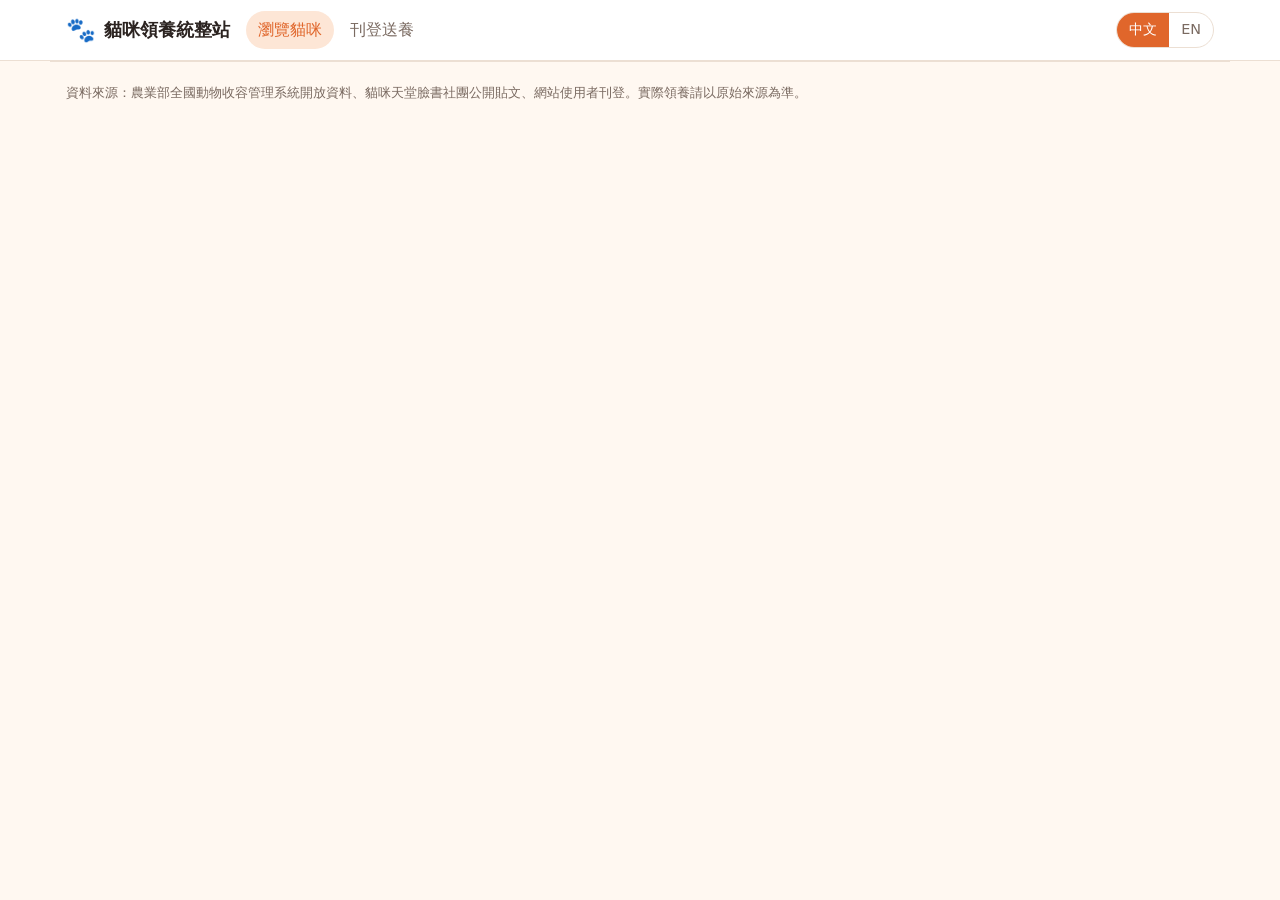
==== static/index.html @ 6d706fe0 "Add cat adoption aggregation site Bilingual (zh/en) site that combines Taiwan shelter open data, pub" ====
<!doctype html>
<html lang="zh-Hant">
<head>
<meta charset="utf-8">
<meta name="viewport" content="width=device-width, initial-scale=1">
<title>貓咪領養統整站 · Cat Adoption Hub</title>
<link rel="icon" href="data:image/svg+xml,<svg xmlns='http://www.w3.org/2000/svg' viewBox='0 0 100 100'><text y='.9em' font-size='90'>🐾</text></svg>">
<link rel="stylesheet" href="/static/style.css">
</head>
<body>
<header class="topbar">
  <div class="wrap topbar-inner">
    <a class="brand" href="#/"><span class="paw">🐾</span><span id="brandText"></span></a>
    <nav class="nav" id="nav"></nav>
    <div class="lang" role="group" aria-label="Language">
      <button data-lang="zh" type="button">中文</button>
      <button data-lang="en" type="button">EN</button>
    </div>
  </div>
</header>
<main class="wrap" id="app"></main>
<dialog id="detail"></dialog>
<footer class="wrap foot" id="foot"></footer>
<script src="/static/i18n.js"></script>
<script src="/static/app.js"></script>
</body>
</html>
---- static/style.css ----
:root {
  --bg: #fff8f1; --surface: #ffffff; --ink: #2b2320; --muted: #7a6a61; --line: #ecdfd3;
  --accent: #e0662b; --accent-ink: #ffffff; --accent-soft: #fde6d6; --good: #2f8f5b; --warn: #b7791f; --bad: #c0392b;
  --shadow: 0 1px 2px rgba(60, 35, 20, .06), 0 6px 18px rgba(60, 35, 20, .07);
  --radius: 16px;
}
@media (prefers-color-scheme: dark) {
  :root:not([data-theme="light"]) {
    --bg: #1b1613; --surface: #272019; --ink: #f4ebe4; --muted: #b3a296; --line: #3a2f27;
    --accent: #f08a52; --accent-ink: #1b1613; --accent-soft: #43291b; --good: #5cc48a; --warn: #e0b04d; --bad: #ef7b6b;
    --shadow: 0 1px 2px rgba(0, 0, 0, .4), 0 6px 18px rgba(0, 0, 0, .35);
  }
}
* { box-sizing: border-box; }
html { -webkit-text-size-adjust: 100%; }
body {
  margin: 0; background: var(--bg); color: var(--ink);
  font: 16px/1.6 "Noto Sans TC", "PingFang TC", "Microsoft JhengHei", system-ui, sans-serif;
}
a { color: var(--accent); }
.wrap { max-width: 1180px; margin: 0 auto; padding: 0 16px; }

.topbar { position: sticky; top: 0; z-index: 20; background: var(--surface); border-bottom: 1px solid var(--line); }
.topbar-inner { display: flex; align-items: center; gap: 16px; min-height: 60px; flex-wrap: wrap; padding-block: 8px; }
.brand { display: flex; align-items: center; gap: 8px; text-decoration: none; color: var(--ink); font-weight: 700; font-size: 1.15rem; }
.paw { font-size: 1.5rem; }
.nav { display: flex; gap: 4px; flex: 1; flex-wrap: wrap; }
.nav a { padding: 6px 12px; border-radius: 999px; color: var(--muted); text-decoration: none; font-weight: 500; }
.nav a.active { background: var(--accent-soft); color: var(--accent); }
.nav .badge { background: var(--bad); color: #fff; border-radius: 999px; padding: 0 7px; font-size: .75rem; margin-inline-start: 4px; }
.lang { display: flex; border: 1px solid var(--line); border-radius: 999px; overflow: hidden; }
.lang button { border: 0; background: none; color: var(--muted); padding: 5px 12px; cursor: pointer; font: inherit; font-size: .9rem; }
.lang button.on { background: var(--accent); color: var(--accent-ink); }

.hero { padding: 28px 0 8px; }
.hero h1 { margin: 0 0 6px; font-size: clamp(1.5rem, 4vw, 2.1rem); line-height: 1.25; }
.hero p { margin: 0; color: var(--muted); }
.stats { display: flex; gap: 10px; flex-wrap: wrap; margin-top: 16px; }
.stat { background: var(--surface); border: 1px solid var(--line); border-radius: 12px; padding: 8px 14px; }
.stat b { font-size: 1.25rem; margin-inline-end: 6px; }
.stat span { color: var(--muted); font-size: .9rem; }

.layout { display: grid; grid-template-columns: 260px 1fr; gap: 20px; padding: 16px 0 40px; align-items: start; }
@media (max-width: 860px) { .layout { grid-template-columns: 1fr; } }
.filters { background: var(--surface); border: 1px solid var(--line); border-radius: var(--radius); padding: 16px; position: sticky; top: 76px; display: grid; gap: 14px; }
@media (max-width: 860px) { .filters { position: static; } }
.field label, .fieldset-title { display: block; font-size: .85rem; color: var(--muted); margin-bottom: 4px; font-weight: 500; }
input[type=text], input[type=search], input[type=number], input[type=tel], select, textarea {
  width: 100%; padding: 9px 11px; border: 1px solid var(--line); border-radius: 10px;
  background: var(--bg); color: var(--ink); font: inherit;
}
textarea { min-height: 110px; resize: vertical; }
:focus-visible { outline: 2px solid var(--accent); outline-offset: 2px; }
.chips { display: flex; flex-wrap: wrap; gap: 6px; }
.chip { border: 1px solid var(--line); background: var(--bg); color: var(--ink); padding: 4px 11px; border-radius: 999px; cursor: pointer; font: inherit; font-size: .88rem; }
.chip.on { background: var(--accent); color: var(--accent-ink); border-color: var(--accent); }
.check { display: flex; gap: 8px; align-items: center; font-size: .92rem; cursor: pointer; }
.btn { border: 0; background: var(--accent); color: var(--accent-ink); padding: 10px 18px; border-radius: 999px; font: inherit; font-weight: 600; cursor: pointer; }
.btn.ghost { background: transparent; color: var(--accent); border: 1px solid var(--accent); }
.btn.good { background: var(--good); color: #fff; }
.btn:disabled { opacity: .55; cursor: wait; }
.linkbtn { background: none; border: 0; color: var(--accent); cursor: pointer; font: inherit; padding: 0; text-decoration: underline; }

.resultbar { display: flex; justify-content: space-between; align-items: center; margin-bottom: 12px; gap: 12px; flex-wrap: wrap; }
.resultbar select { width: auto; }
.grid { display: grid; grid-template-columns: repeat(auto-fill, minmax(230px, 1fr)); gap: 16px; }
.card { background: var(--surface); border: 1px solid var(--line); border-radius: var(--radius); overflow: hidden; box-shadow: var(--shadow); cursor: pointer; display: flex; flex-direction: column; text-align: start; padding: 0; font: inherit; color: inherit; }
.card:hover { border-color: var(--accent); }
.photo { aspect-ratio: 4 / 3; background: var(--accent-soft); display: grid; place-items: center; font-size: 3rem; position: relative; overflow: hidden; }
.photo img { position: absolute; inset: 0; width: 100%; height: 100%; object-fit: cover; display: block; }
.src { position: absolute; top: 8px; inset-inline-start: 8px; background: rgba(30, 20, 15, .78); color: #fff; font-size: .75rem; padding: 2px 9px; border-radius: 999px; }
.card-body { padding: 12px 14px 14px; display: grid; gap: 6px; }
.card h3 { margin: 0; font-size: 1rem; line-height: 1.35; display: -webkit-box; -webkit-line-clamp: 2; -webkit-box-orient: vertical; overflow: hidden; }
.tags { display: flex; flex-wrap: wrap; gap: 5px; }
.tag { background: var(--accent-soft); color: var(--ink); border-radius: 8px; padding: 1px 8px; font-size: .8rem; }
.tag.good { background: color-mix(in srgb, var(--good) 18%, transparent); }
.tag.warn { background: color-mix(in srgb, var(--warn) 22%, transparent); }
.meta { color: var(--muted); font-size: .85rem; }
.pager { display: flex; justify-content: center; align-items: center; gap: 14px; margin-top: 22px; }
.empty { text-align: center; color: var(--muted); padding: 48px 0; }

dialog { border: 0; border-radius: var(--radius); padding: 0; width: min(720px, calc(100vw - 24px)); max-height: calc(100vh - 32px); background: var(--surface); color: var(--ink); box-shadow: 0 20px 60px rgba(0, 0, 0, .35); }
dialog::backdrop { background: rgba(20, 12, 8, .55); }
.dlg-head { display: flex; justify-content: flex-end; padding: 8px 8px 0; }
.dlg-body { padding: 0 20px 22px; overflow: auto; max-height: calc(100vh - 90px); display: flex; flex-direction: column; gap: 14px; }
.dlg-body > * { flex: none; }
.dlg-body .photo { border-radius: 12px; aspect-ratio: 16 / 10; max-height: 45vh; width: 100%; background: var(--accent-soft); }
.dlg-body .photo img { object-fit: contain; }
.kv { display: grid; grid-template-columns: 7em 1fr; gap: 6px 12px; margin: 0; }
.kv dt { color: var(--muted); font-size: .9rem; }
.kv dd { margin: 0; overflow-wrap: anywhere; }
.desc { white-space: pre-line; background: var(--bg); border-radius: 12px; padding: 12px 14px; overflow-wrap: anywhere; }

.panel { background: var(--surface); border: 1px solid var(--line); border-radius: var(--radius); padding: 20px; margin: 20px 0 40px; }
.panel h1, .panel h2 { margin-top: 0; }
.form { display: grid; gap: 14px; }
.form .row { display: grid; grid-template-columns: repeat(auto-fit, minmax(200px, 1fr)); gap: 12px; }
.err { color: var(--bad); font-size: .85rem; margin-top: 2px; }
.notice { border-radius: 12px; padding: 12px 14px; border: 1px solid var(--line); background: var(--bg); }
.notice.good { border-color: var(--good); }
.notice.warn { border-color: var(--warn); }
.notice.bad { border-color: var(--bad); }
.preview-img { max-width: 220px; border-radius: 10px; margin-top: 8px; }

.pair { display: grid; grid-template-columns: 1fr 1fr; gap: 14px; }
@media (max-width: 760px) { .pair { grid-template-columns: 1fr; } }
.pair-col h4 { margin: 0 0 6px; color: var(--muted); font-size: .85rem; }
.review-item { border: 1px solid var(--line); border-radius: var(--radius); padding: 14px; margin-bottom: 16px; background: var(--bg); display: grid; gap: 12px; }
.review-item .actions { display: flex; gap: 10px; flex-wrap: wrap; }
.mini { background: var(--surface); border: 1px solid var(--line); border-radius: 12px; overflow: hidden; }
.mini .photo { aspect-ratio: 16 / 9; max-height: 170px; width: 100%; font-size: 2rem; }
.mini .body { padding: 10px 12px; display: grid; gap: 6px; font-size: .92rem; }
.mini .snip { color: var(--muted); display: -webkit-box; -webkit-line-clamp: 4; -webkit-box-orient: vertical; overflow: hidden; white-space: pre-line; }
.foot { color: var(--muted); font-size: .82rem; padding-block: 20px 40px; border-top: 1px solid var(--line); }
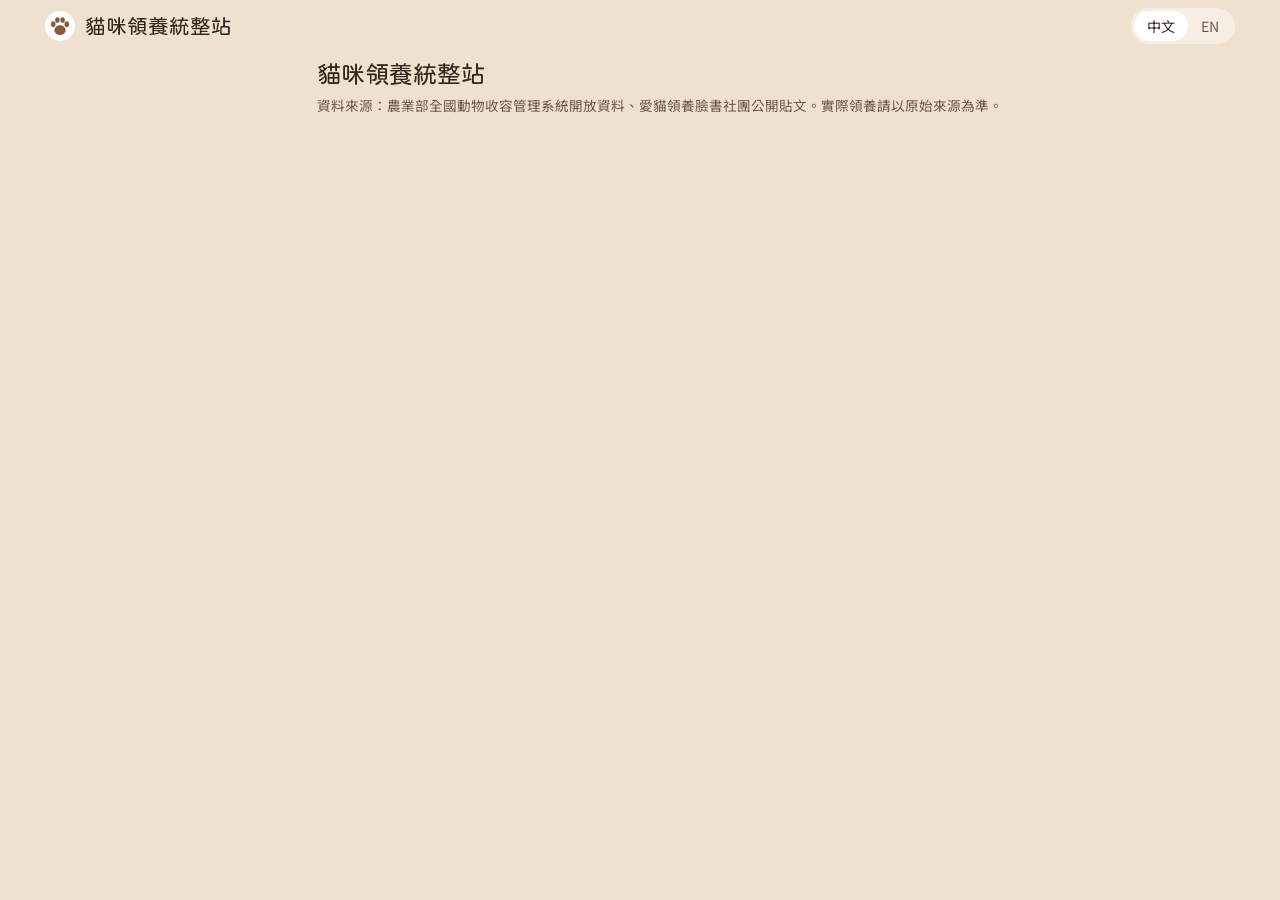
==== commit 853e6f62: "Fetch newest posts from 愛貓領養 on demand; add public static site and milk-tea redesign - apify_latest." ====
--- a/static/index.html
+++ b/static/index.html
@@ -4,13 +4,16 @@
 <meta charset="utf-8">
 <meta name="viewport" content="width=device-width, initial-scale=1">
 <title>貓咪領養統整站 · Cat Adoption Hub</title>
-<link rel="icon" href="data:image/svg+xml,<svg xmlns='http://www.w3.org/2000/svg' viewBox='0 0 100 100'><text y='.9em' font-size='90'>🐾</text></svg>">
+<link rel="icon" href="data:image/svg+xml,%3Csvg xmlns='http://www.w3.org/2000/svg' viewBox='0 0 32 32'%3E%3Cg fill='%238a5a36'%3E%3Cellipse cx='16' cy='21' rx='7.5' ry='6.5'/%3E%3Cellipse cx='7' cy='13' rx='3' ry='3.8'/%3E%3Cellipse cx='12.5' cy='7.5' rx='3' ry='3.8'/%3E%3Cellipse cx='19.5' cy='7.5' rx='3' ry='3.8'/%3E%3Cellipse cx='25' cy='13' rx='3' ry='3.8'/%3E%3C/g%3E%3C/svg%3E">
+<link rel="preconnect" href="https://fonts.googleapis.com">
+<link rel="preconnect" href="https://fonts.gstatic.com" crossorigin>
+<link rel="stylesheet" href="https://fonts.googleapis.com/css2?family=Huninn&family=Noto+Sans+TC:wght@400;500;700&display=swap">
 <link rel="stylesheet" href="/static/style.css">
 </head>
 <body>
 <header class="topbar">
   <div class="wrap topbar-inner">
-    <a class="brand" href="#/"><span class="paw">🐾</span><span id="brandText"></span></a>
+    <a class="brand" href="#/"><svg class="mark" viewBox="0 0 32 32" aria-hidden="true"><circle cx="16" cy="16" r="16" fill="var(--surface)"/><g fill="var(--accent)"><ellipse cx="16" cy="20.5" rx="6" ry="5.2"/><ellipse cx="8.8" cy="14" rx="2.4" ry="3"/><ellipse cx="13.2" cy="9.6" rx="2.4" ry="3"/><ellipse cx="18.8" cy="9.6" rx="2.4" ry="3"/><ellipse cx="23.2" cy="14" rx="2.4" ry="3"/></g></svg><span id="brandText"></span></a>
     <nav class="nav" id="nav"></nav>
     <div class="lang" role="group" aria-label="Language">
       <button data-lang="zh" type="button">中文</button>
@@ -18,9 +21,10 @@
     </div>
   </div>
 </header>
-<main class="wrap" id="app"></main>
+<main id="app"></main>
 <dialog id="detail"></dialog>
 <footer class="wrap foot" id="foot"></footer>
+<button class="totop" id="toTop" type="button"><svg viewBox="0 0 24 24" aria-hidden="true"><path d="M12 19V6M6 11.5 12 5.5l6 6" fill="none" stroke="currentColor" stroke-width="2.4" stroke-linecap="round" stroke-linejoin="round"/></svg></button>
 <script src="/static/i18n.js"></script>
 <script src="/static/app.js"></script>
 </body>
--- a/static/style.css
+++ b/static/style.css
@@ -1,114 +1,236 @@
+/* Milk-tea look (brand: warm and cute, 奶茶色, 思源黑體 + 粉圓體), on the "framed sheet" layout of the
+   design-taste skill: one milk-tea frame holds the top bar and the filters, the cats sit on a light sheet inset
+   8px from the window's right and bottom edges, 1px edge, 16px corners, no shadow. The cocoa accent is only on
+   the selected state, the tab underline and links; the one filled button is the dark "boba" brown. */
 :root {
-  --bg: #fff8f1; --surface: #ffffff; --ink: #2b2320; --muted: #7a6a61; --line: #ecdfd3;
-  --accent: #e0662b; --accent-ink: #ffffff; --accent-soft: #fde6d6; --good: #2f8f5b; --warn: #b7791f; --bad: #c0392b;
-  --shadow: 0 1px 2px rgba(60, 35, 20, .06), 0 6px 18px rgba(60, 35, 20, .07);
-  --radius: 16px;
+  --frame: #eee1cf;  --sheet: #faf8f6;  --surface: #ffffff;  --raised: #f7eee3;  --active: #e5d3bc;
+  --border: #e8d9c6;  --rule: #f1e7da;  --control: #d5c0a6;
+  --ink: #33261d;  --muted: #6b5747;
+  --accent: #8a5a36;  --accent-soft: #f4e7d7;  --primary: #4a3426;  --on-primary: #ffffff;
+  --good: #2c6a43;  --good-bg: #e3f0e4;  --warn: #7a5200;  --warn-bg: #f9edd5;  --bad: #b3261e;  --bad-bg: #fbe7e4;
+  --radius-sheet: 16px;  --radius-card: 18px;  --radius-inner: 12px;
+  --gap: 16px;  --topbar: 52px;  --side: 248px;
+  --edge: clamp(16px, 3.5vw, 56px);  --page: 1520px;   /* equal outer margins; the content stops widening at --page */
+  --font: "Noto Sans TC", "Source Han Sans TC", "PingFang TC", "Microsoft JhengHei", system-ui, sans-serif;
+  --round: "Huninn", "jf-openhuninn", var(--font);   /* 粉圓體: titles, names and the wordmark only */
+  /* kept for the admin pages */
+  --bg: var(--sheet); --line: var(--border);
 }
 @media (prefers-color-scheme: dark) {
   :root:not([data-theme="light"]) {
-    --bg: #1b1613; --surface: #272019; --ink: #f4ebe4; --muted: #b3a296; --line: #3a2f27;
-    --accent: #f08a52; --accent-ink: #1b1613; --accent-soft: #43291b; --good: #5cc48a; --warn: #e0b04d; --bad: #ef7b6b;
-    --shadow: 0 1px 2px rgba(0, 0, 0, .4), 0 6px 18px rgba(0, 0, 0, .35);
+    --frame: #1c1713;  --sheet: #26201b;  --surface: #2d2620;  --raised: #332b24;  --active: #4a3c30;
+    --border: #3b3129;  --rule: #332a23;  --control: #5a4a3c;
+    --ink: #f4ece3;  --muted: #c4b2a1;
+    --accent: #e0b48c;  --accent-soft: #3d3027;  --primary: #e8cfb4;  --on-primary: #2a1f17;
+    --good: #8fd3a4;  --good-bg: #1f3326;  --warn: #e7c37a;  --warn-bg: #3a2f1b;  --bad: #f08c80;  --bad-bg: #3b2220;
   }
 }
 * { box-sizing: border-box; }
 html { -webkit-text-size-adjust: 100%; }
-body {
-  margin: 0; background: var(--bg); color: var(--ink);
-  font: 16px/1.6 "Noto Sans TC", "PingFang TC", "Microsoft JhengHei", system-ui, sans-serif;
-}
-a { color: var(--accent); }
-.wrap { max-width: 1180px; margin: 0 auto; padding: 0 16px; }
-
-.topbar { position: sticky; top: 0; z-index: 20; background: var(--surface); border-bottom: 1px solid var(--line); }
-.topbar-inner { display: flex; align-items: center; gap: 16px; min-height: 60px; flex-wrap: wrap; padding-block: 8px; }
-.brand { display: flex; align-items: center; gap: 8px; text-decoration: none; color: var(--ink); font-weight: 700; font-size: 1.15rem; }
-.paw { font-size: 1.5rem; }
-.nav { display: flex; gap: 4px; flex: 1; flex-wrap: wrap; }
-.nav a { padding: 6px 12px; border-radius: 999px; color: var(--muted); text-decoration: none; font-weight: 500; }
-.nav a.active { background: var(--accent-soft); color: var(--accent); }
+body { margin: 0; background: var(--frame); color: var(--ink); font: 16px/1.6 var(--font); }
+a { color: var(--accent); text-underline-offset: 3px; }
+h1, h2, h3 { font-family: var(--round); font-weight: 400; letter-spacing: 0; }
+.num { font-variant-numeric: tabular-nums; }
+.wrap { padding-inline: 16px; }
+:focus-visible { outline: 2px solid var(--accent); outline-offset: 2px; }
+
+/* ---------- the frame: top bar ---------- */
+.topbar { position: sticky; top: 0; z-index: 20; background: var(--frame); }
+.topbar-inner { display: flex; align-items: center; gap: 20px; min-height: var(--topbar); padding-inline: var(--edge); max-width: var(--page); margin-inline: auto; }
+.brand { display: flex; align-items: center; gap: 10px; text-decoration: none; color: var(--ink); font-family: var(--round); font-size: 1.3rem; line-height: 1; }
+.brand .mark { width: 30px; height: 30px; flex: none; }
+.nav { display: flex; gap: 2px; flex: 1; flex-wrap: wrap; }
+.nav a { padding: 6px 12px; color: var(--muted); text-decoration: none; font-weight: 500; font-size: .92rem; border-radius: 999px; transition: color .15s, background-color .15s; }
+.nav a:hover { color: var(--ink); }
+.nav a.active { color: var(--ink); background: var(--active); }
 .nav .badge { background: var(--bad); color: #fff; border-radius: 999px; padding: 0 7px; font-size: .75rem; margin-inline-start: 4px; }
-.lang { display: flex; border: 1px solid var(--line); border-radius: 999px; overflow: hidden; }
-.lang button { border: 0; background: none; color: var(--muted); padding: 5px 12px; cursor: pointer; font: inherit; font-size: .9rem; }
-.lang button.on { background: var(--accent); color: var(--accent-ink); }
-
-.hero { padding: 28px 0 8px; }
-.hero h1 { margin: 0 0 6px; font-size: clamp(1.5rem, 4vw, 2.1rem); line-height: 1.25; }
-.hero p { margin: 0; color: var(--muted); }
-.stats { display: flex; gap: 10px; flex-wrap: wrap; margin-top: 16px; }
-.stat { background: var(--surface); border: 1px solid var(--line); border-radius: 12px; padding: 8px 14px; }
-.stat b { font-size: 1.25rem; margin-inline-end: 6px; }
-.stat span { color: var(--muted); font-size: .9rem; }
-
-.layout { display: grid; grid-template-columns: 260px 1fr; gap: 20px; padding: 16px 0 40px; align-items: start; }
-@media (max-width: 860px) { .layout { grid-template-columns: 1fr; } }
-.filters { background: var(--surface); border: 1px solid var(--line); border-radius: var(--radius); padding: 16px; position: sticky; top: 76px; display: grid; gap: 14px; }
-@media (max-width: 860px) { .filters { position: static; } }
-.field label, .fieldset-title { display: block; font-size: .85rem; color: var(--muted); margin-bottom: 4px; font-weight: 500; }
+.nav:empty { visibility: hidden; }
+.lang { display: flex; background: var(--raised); border-radius: 999px; padding: 3px; margin-inline-start: auto; }
+.lang button { border: 0; background: none; color: var(--muted); padding: 4px 13px; border-radius: 999px; cursor: pointer; font: inherit; font-size: .88rem; transition: background-color .15s, color .15s; }
+.lang button.on { background: var(--surface); color: var(--ink); }
+
+/* ---------- the frame: filters, and the sheet beside them ---------- */
+/* grid: 248px filters + 1fr sheet; the sheet stops 8px from the window's right and bottom edges */
+.layout { display: grid; grid-template-columns: var(--side) 1fr; column-gap: 24px; align-items: start; padding: 0 var(--edge) var(--edge); max-width: var(--page); margin-inline: auto; }
+.filters { position: sticky; top: var(--topbar); padding: 8px 4px 24px 0; display: grid; gap: 14px;
+  /* scrolls on its own, apart from the cat list beside it */
+  max-height: calc(100vh - var(--topbar)); overflow-y: auto; overscroll-behavior: contain; scrollbar-gutter: stable; }
+.sheet { background: var(--sheet); border: 1px solid var(--border); border-radius: var(--radius-sheet); padding: 24px; min-height: calc(100vh - var(--topbar) - var(--edge)); min-width: 0; }
+
+/* the panel's title and 清除條件 stay at its top, in reach without scrolling at any window height */
+.filters-head { position: sticky; top: -8px; z-index: 1; display: flex; justify-content: space-between; align-items: center; gap: 12px;
+  margin: -8px -4px 0 0; padding: 12px 4px 10px 0; background: var(--frame); font-weight: 500; }
+.filters-head .linkbtn { font-size: .9rem; }
+.field label, .fieldset-title { display: block; font-size: .82rem; color: var(--muted); margin-bottom: 6px; font-weight: 500; }
 input[type=text], input[type=search], input[type=number], input[type=tel], select, textarea {
-  width: 100%; padding: 9px 11px; border: 1px solid var(--line); border-radius: 10px;
-  background: var(--bg); color: var(--ink); font: inherit;
-}
+  width: 100%; padding: 8px 14px; min-height: 40px; border: 1px solid var(--control); border-radius: var(--radius-inner);
+  background: var(--surface); color: var(--ink); font: inherit; font-size: .95rem;
+}
+input::placeholder, textarea::placeholder { color: var(--muted); }
 textarea { min-height: 110px; resize: vertical; }
-:focus-visible { outline: 2px solid var(--accent); outline-offset: 2px; }
 .chips { display: flex; flex-wrap: wrap; gap: 6px; }
-.chip { border: 1px solid var(--line); background: var(--bg); color: var(--ink); padding: 4px 11px; border-radius: 999px; cursor: pointer; font: inherit; font-size: .88rem; }
-.chip.on { background: var(--accent); color: var(--accent-ink); border-color: var(--accent); }
-.check { display: flex; gap: 8px; align-items: center; font-size: .92rem; cursor: pointer; }
-.btn { border: 0; background: var(--accent); color: var(--accent-ink); padding: 10px 18px; border-radius: 999px; font: inherit; font-weight: 600; cursor: pointer; }
-.btn.ghost { background: transparent; color: var(--accent); border: 1px solid var(--accent); }
+.chip { border: 1px solid var(--control); background: var(--surface); color: var(--ink); padding: 5px 13px; border-radius: 999px; cursor: pointer; font: inherit; font-size: .88rem; transition: background-color .15s, border-color .15s, transform .1s; }
+.chip:hover { border-color: var(--accent); }
+.chip:active { transform: scale(.97); }
+.chip.on { background: var(--active); border-color: var(--accent); }
+.check { display: flex; gap: 8px; align-items: center; font-size: .92rem; cursor: pointer; padding-block: 2px; }
+.check input { accent-color: var(--accent); width: 16px; height: 16px; }
+.btn { border: 0; background: var(--primary); color: var(--on-primary); padding: 9px 20px; min-height: 40px; border-radius: 999px; font: inherit; font-weight: 500; cursor: pointer; transition: transform .1s, filter .15s; text-decoration: none; display: inline-flex; align-items: center; justify-content: center; gap: 6px; }
+.btn:hover { filter: brightness(1.12); }
+.btn:active { transform: scale(.98); }
+.btn.ghost { background: var(--surface); color: var(--ink); border: 1px solid var(--control); }
+.btn.ghost:hover { filter: none; border-color: var(--accent); }
 .btn.good { background: var(--good); color: #fff; }
-.btn:disabled { opacity: .55; cursor: wait; }
-.linkbtn { background: none; border: 0; color: var(--accent); cursor: pointer; font: inherit; padding: 0; text-decoration: underline; }
-
-.resultbar { display: flex; justify-content: space-between; align-items: center; margin-bottom: 12px; gap: 12px; flex-wrap: wrap; }
-.resultbar select { width: auto; }
-.grid { display: grid; grid-template-columns: repeat(auto-fill, minmax(230px, 1fr)); gap: 16px; }
-.card { background: var(--surface); border: 1px solid var(--line); border-radius: var(--radius); overflow: hidden; box-shadow: var(--shadow); cursor: pointer; display: flex; flex-direction: column; text-align: start; padding: 0; font: inherit; color: inherit; }
-.card:hover { border-color: var(--accent); }
-.photo { aspect-ratio: 4 / 3; background: var(--accent-soft); display: grid; place-items: center; font-size: 3rem; position: relative; overflow: hidden; }
-.photo img { position: absolute; inset: 0; width: 100%; height: 100%; object-fit: cover; display: block; }
-.src { position: absolute; top: 8px; inset-inline-start: 8px; background: rgba(30, 20, 15, .78); color: #fff; font-size: .75rem; padding: 2px 9px; border-radius: 999px; }
-.card-body { padding: 12px 14px 14px; display: grid; gap: 6px; }
-.card h3 { margin: 0; font-size: 1rem; line-height: 1.35; display: -webkit-box; -webkit-line-clamp: 2; -webkit-box-orient: vertical; overflow: hidden; }
-.tags { display: flex; flex-wrap: wrap; gap: 5px; }
-.tag { background: var(--accent-soft); color: var(--ink); border-radius: 8px; padding: 1px 8px; font-size: .8rem; }
-.tag.good { background: color-mix(in srgb, var(--good) 18%, transparent); }
-.tag.warn { background: color-mix(in srgb, var(--warn) 22%, transparent); }
-.meta { color: var(--muted); font-size: .85rem; }
-.pager { display: flex; justify-content: center; align-items: center; gap: 14px; margin-top: 22px; }
-.empty { text-align: center; color: var(--muted); padding: 48px 0; }
-
-dialog { border: 0; border-radius: var(--radius); padding: 0; width: min(720px, calc(100vw - 24px)); max-height: calc(100vh - 32px); background: var(--surface); color: var(--ink); box-shadow: 0 20px 60px rgba(0, 0, 0, .35); }
-dialog::backdrop { background: rgba(20, 12, 8, .55); }
-.dlg-head { display: flex; justify-content: flex-end; padding: 8px 8px 0; }
-.dlg-body { padding: 0 20px 22px; overflow: auto; max-height: calc(100vh - 90px); display: flex; flex-direction: column; gap: 14px; }
+.btn:disabled { opacity: .5; cursor: default; filter: none; transform: none; }
+.linkbtn { background: none; border: 0; color: var(--accent); cursor: pointer; font: inherit; padding: 0; text-decoration: underline; text-underline-offset: 3px; justify-self: start; }
+
+/* ---------- the sheet: banner, title row, source counts, cards ---------- */
+/* the banner runs to the sheet's edges like a cover, its top corners following the sheet's */
+.hero { position: relative; margin: -24px -24px 18px; border-radius: calc(var(--radius-sheet) - 1px) calc(var(--radius-sheet) - 1px) 0 0; overflow: hidden; background: var(--raised); }
+.hero img { display: block; width: 100%; height: clamp(260px, 30vw, 430px); object-fit: cover; object-position: 50% 12%; }   /* faces up top, ears in */
+/* the title sits on a frosted strip over the paws and the rug; the frost fades in so the photo has no hard line */
+.hero-text { position: absolute; inset: auto 0 0; padding: 64px 28px 40px; color: var(--ink); isolation: isolate; }
+.hero-text::before { content: ""; position: absolute; inset: 0; z-index: -1;
+  background: linear-gradient(to top, color-mix(in srgb, var(--frame) 90%, transparent) 45%, color-mix(in srgb, var(--frame) 60%, transparent) 75%, transparent);
+  -webkit-backdrop-filter: blur(10px); backdrop-filter: blur(10px);
+  -webkit-mask-image: linear-gradient(to top, #000 55%, transparent); mask-image: linear-gradient(to top, #000 55%, transparent); }
+.hero-text h1 { margin: 0; font-size: clamp(1.6rem, 2.6vw, 2.2rem); line-height: 1.2; }
+.hero-text p { margin: 6px 0 0; color: var(--ink); font-size: .95rem; }
+/* a scalloped edge where the photo meets the sheet, like a row of little clouds (after pet.gov.tw) */
+.hero::after { content: ""; position: absolute; inset: auto 0 -1px; height: 22px; pointer-events: none;
+  background: radial-gradient(circle at 50% 100%, var(--sheet) 25.5px, transparent 26.5px) 50% 0 / 44px 22px repeat-x; }
+.titlerow { display: flex; align-items: center; justify-content: flex-end; gap: 16px; flex-wrap: wrap; }
+.titlerow .tools { display: flex; gap: 10px; align-items: center; }
+.titlerow select { width: auto; min-height: 36px; padding-block: 4px; }
+.filters-toggle { display: none; }
+
+/* the source counts are the source filter: the selected card takes the accent border and a pale fill */
+.counts { display: grid; grid-template-columns: repeat(3, minmax(0, 1fr)); gap: 8px; margin: 20px 0 var(--gap); }
+.count { border: 1px solid var(--border); background: var(--surface); border-radius: var(--radius-inner); padding: 10px 14px; text-align: start; cursor: pointer; font: inherit; color: var(--ink); display: grid; gap: 2px; transition: border-color .15s, background-color .15s, transform .1s; }
+.count:hover { border-color: var(--control); }
+.count:active { transform: scale(.99); }
+.count span { font-size: .8rem; color: var(--muted); }
+.count b { font-size: 1.15rem; font-weight: 700; font-variant-numeric: tabular-nums; }
+.count.on { border: 1.5px solid var(--accent); background: var(--accent-soft); padding: 9.5px 13.5px; }
+
+.resultbar { display: flex; justify-content: space-between; align-items: center; margin-bottom: 12px; gap: 12px; flex-wrap: wrap; color: var(--muted); font-size: .9rem; }
+.grid { display: grid; grid-template-columns: repeat(auto-fill, minmax(232px, 1fr)); gap: var(--gap); }
+.card { background: var(--surface); border: 1px solid var(--border); border-radius: var(--radius-card); overflow: hidden; cursor: pointer; display: flex; flex-direction: column; text-align: start; padding: 0; font: inherit; color: inherit; transition: border-color .15s, transform .15s; }
+.card:hover { border-color: var(--control); transform: translateY(-2px); }
+.card:active { transform: translateY(0); }
+.photo { aspect-ratio: 4 / 3; background: var(--raised); display: grid; place-items: center; position: relative; overflow: hidden; color: var(--muted); font-size: .85rem; }
+.photo img { position: absolute; inset: 0; width: 100%; height: 100%; object-fit: cover; display: block; transition: transform .4s ease; }
+.card:hover .photo img { transform: scale(1.04); }
+.card-body { padding: 12px 16px 16px; display: grid; gap: 4px; }
+.card h3 { margin: 0; font-size: 1.12rem; line-height: 1.4; white-space: nowrap; overflow: hidden; text-overflow: ellipsis; }
+.facts { font-size: .88rem; white-space: nowrap; overflow: hidden; text-overflow: ellipsis; }
+.tags { display: flex; flex-wrap: wrap; gap: 5px; min-height: 24px; margin-block: 2px; }
+.card .tags { flex-wrap: nowrap; overflow: hidden; }   /* one line, so every card in a row ends level */
+.tag { flex: none; white-space: nowrap; background: var(--raised); color: var(--ink); border-radius: 999px; padding: 1px 10px; font-size: .78rem; line-height: 22px; }
+.tag.good { background: var(--good-bg); color: var(--good); }
+.tag.warn { background: var(--warn-bg); color: var(--warn); }
+.meta { color: var(--muted); font-size: .84rem; }
+.card .meta { white-space: nowrap; overflow: hidden; text-overflow: ellipsis; }
+.pager { display: flex; justify-content: center; align-items: center; gap: 14px; margin-top: 28px; color: var(--muted); font-size: .9rem; }
+.empty { text-align: center; color: var(--muted); padding: 48px 0; border: 1px dashed var(--control); border-radius: var(--radius-inner); }
+
+/* ---------- one cat ---------- */
+dialog { border: 0; border-radius: 20px; padding: 0; width: min(760px, calc(100vw - 24px)); max-height: calc(100vh - 32px); background: var(--sheet); color: var(--ink); box-shadow: 0 24px 64px rgba(40, 24, 12, .28); } /* taste-skill-ignore: the dialog floats */
+dialog[open] { animation: rise .2s ease-out; }
+dialog::backdrop { background: rgba(40, 26, 16, .5); }
+@keyframes rise { from { opacity: 0; transform: translateY(12px); } }
+.dlg-head { display: flex; justify-content: flex-end; padding: 10px 10px 0; }
+.dlg-body { padding: 0 24px 24px; overflow: auto; max-height: calc(100vh - 92px); display: flex; flex-direction: column; gap: 16px; }
 .dlg-body > * { flex: none; }
-.dlg-body .photo { border-radius: 12px; aspect-ratio: 16 / 10; max-height: 45vh; width: 100%; background: var(--accent-soft); }
+.dlg-body .photo { border-radius: var(--radius-inner); aspect-ratio: 16 / 10; max-height: 46vh; width: 100%; }
 .dlg-body .photo img { object-fit: contain; }
-.kv { display: grid; grid-template-columns: 7em 1fr; gap: 6px 12px; margin: 0; }
+.dlg-body h2 { font-size: 1.6rem; line-height: 1.3; margin: 0; }
+.dlg-src { color: var(--muted); font-size: .88rem; margin-top: -10px; }
+.kv { display: grid; grid-template-columns: 7em 1fr; gap: 8px 16px; margin: 0; background: var(--surface); border: 1px solid var(--border); border-radius: var(--radius-inner); padding: 16px; }
 .kv dt { color: var(--muted); font-size: .9rem; }
 .kv dd { margin: 0; overflow-wrap: anywhere; }
-.desc { white-space: pre-line; background: var(--bg); border-radius: 12px; padding: 12px 14px; overflow-wrap: anywhere; }
-
-.panel { background: var(--surface); border: 1px solid var(--line); border-radius: var(--radius); padding: 20px; margin: 20px 0 40px; }
+.desc { white-space: pre-line; background: var(--raised); border-radius: var(--radius-inner); padding: 14px 16px; overflow-wrap: anywhere; }
+.dlg-actions { display: flex; gap: 10px; flex-wrap: wrap; align-items: center; }
+
+/* ---------- admin pages (this computer only) ---------- */
+.panel { background: var(--sheet); border: 1px solid var(--border); border-radius: var(--radius-sheet); padding: 24px; margin: 0 auto var(--edge); width: calc(100% - 2 * var(--edge)); max-width: 1200px; }
 .panel h1, .panel h2 { margin-top: 0; }
 .form { display: grid; gap: 14px; }
 .form .row { display: grid; grid-template-columns: repeat(auto-fit, minmax(200px, 1fr)); gap: 12px; }
 .err { color: var(--bad); font-size: .85rem; margin-top: 2px; }
-.notice { border-radius: 12px; padding: 12px 14px; border: 1px solid var(--line); background: var(--bg); }
-.notice.good { border-color: var(--good); }
-.notice.warn { border-color: var(--warn); }
-.notice.bad { border-color: var(--bad); }
+.notice { border-radius: var(--radius-inner); padding: 12px 14px; background: var(--raised); }
+.notice.good { background: var(--good-bg); color: var(--good); }
+.notice.warn { background: var(--warn-bg); color: var(--warn); }
+.notice.bad { background: var(--bad-bg); color: var(--bad); }
 .preview-img { max-width: 220px; border-radius: 10px; margin-top: 8px; }
-
 .pair { display: grid; grid-template-columns: 1fr 1fr; gap: 14px; }
-@media (max-width: 760px) { .pair { grid-template-columns: 1fr; } }
 .pair-col h4 { margin: 0 0 6px; color: var(--muted); font-size: .85rem; }
-.review-item { border: 1px solid var(--line); border-radius: var(--radius); padding: 14px; margin-bottom: 16px; background: var(--bg); display: grid; gap: 12px; }
+.review-item { border: 1px solid var(--border); border-radius: var(--radius-card); padding: 14px; margin-bottom: 16px; background: var(--surface); display: grid; gap: 12px; }
 .review-item .actions { display: flex; gap: 10px; flex-wrap: wrap; }
-.mini { background: var(--surface); border: 1px solid var(--line); border-radius: 12px; overflow: hidden; }
-.mini .photo { aspect-ratio: 16 / 9; max-height: 170px; width: 100%; font-size: 2rem; }
+.mini { background: var(--surface); border: 1px solid var(--border); border-radius: var(--radius-inner); overflow: hidden; }
+.mini .photo { aspect-ratio: 16 / 9; max-height: 170px; width: 100%; }
 .mini .body { padding: 10px 12px; display: grid; gap: 6px; font-size: .92rem; }
 .mini .snip { color: var(--muted); display: -webkit-box; -webkit-line-clamp: 4; -webkit-box-orient: vertical; overflow: hidden; white-space: pre-line; }
-.foot { color: var(--muted); font-size: .82rem; padding-block: 20px 40px; border-top: 1px solid var(--line); }
+.report { padding-top: 4px; display: grid; gap: 12px; }
+.report .form { background: var(--raised); border-radius: var(--radius-inner); padding: 16px; }
+.report textarea { min-height: 90px; }
+.dropzone { border: 2px dashed var(--control); border-radius: var(--radius-inner); padding: 18px; text-align: center; color: var(--muted); cursor: pointer; background: var(--surface); }
+.dropzone:focus, .dropzone:hover { border-color: var(--accent); color: var(--ink); }
+.manage { background: var(--raised); border-radius: var(--radius-inner); padding: 12px; display: grid; gap: 8px; }
+.edit-row { border: 1px solid var(--border); border-radius: var(--radius-inner); padding: 10px 12px; margin: 8px 0; background: var(--surface); }
+.diff { margin: 6px 0; padding-inline-start: 1.2em; font-size: .92rem; overflow-wrap: anywhere; }
+.chips .check { margin-inline-end: 10px; }
+
+/* ---------- the close: the name returns ---------- */
+.foot { color: var(--muted); font-size: .85rem; padding: 8px var(--edge) 40px calc(var(--edge) + var(--side) + 24px); max-width: var(--page); margin-inline: auto; display: grid; gap: 6px; }
+.foot .foot-name { font-family: var(--round); font-size: 1.5rem; color: var(--ink); line-height: 1.2; }
+
+/* back to top: appears once the visitor has scrolled a screen or more down the list */
+.totop { display: grid; place-items: center; position: fixed; right: 28px; bottom: calc(28px + env(safe-area-inset-bottom)); z-index: 20;
+  width: 52px; height: 52px; border-radius: 50%; border: 1px solid var(--primary); background: var(--primary); color: var(--on-primary);
+  cursor: pointer; opacity: 0; visibility: hidden; transform: translateY(8px); transition: opacity .2s, transform .2s, visibility .2s, filter .15s; }
+.totop.show { opacity: 1; visibility: visible; transform: none; }
+.totop:not(.show) { pointer-events: none; }
+.totop:hover { filter: brightness(1.15); }
+.totop svg { width: 22px; height: 22px; }
+
+/* ---------- tablet and phone: the frame folds, the sheet becomes the screen ---------- */
+@media (max-width: 860px) {
+  .layout { grid-template-columns: 1fr; padding: 0; }
+  .filters { position: static; max-height: none; overflow: visible; display: none; background: var(--sheet); border-radius: var(--radius-sheet); margin: 0 8px 8px; padding: 16px; border: 1px solid var(--border); }
+  .filters.open { display: grid; }
+  .filters-head { position: static; margin: 0; padding: 0; background: none; }
+  .sheet { border-radius: var(--radius-sheet) var(--radius-sheet) 0 0; border-inline: 0; border-bottom: 0; padding: 20px 16px; min-height: auto; }
+  .filters-toggle { display: inline-flex; min-height: 36px; padding-block: 4px; }
+  .hero { margin: -20px -16px 16px; }
+  .hero img { height: auto; aspect-ratio: 3 / 2; object-position: 50% 0; }
+  .hero-text { padding: 40px 16px 30px; }
+  .hero-text h1 { font-size: 1.45rem; }
+  .hero-text p { font-size: .85rem; }
+  .hero::after { height: 16px; background-size: 32px 16px; background-image: radial-gradient(circle at 50% 100%, var(--sheet) 18.5px, transparent 19.5px); }
+  .titlerow { justify-content: flex-start; }
+  .counts { display: flex; overflow-x: auto; scrollbar-width: none; margin-inline: -16px; padding-inline: 16px; }
+  .count { flex: none; grid-auto-flow: column; align-items: baseline; gap: 6px; padding: 6px 14px; border-radius: 999px; }
+  .count.on { padding: 5.5px 13.5px; }
+  .count b { font-size: 1rem; }
+  .grid { grid-template-columns: repeat(auto-fill, minmax(160px, 1fr)); gap: 12px; }
+  .card-body { padding: 10px 12px 12px; }
+  .foot { padding-inline: 16px; }
+  .panel { margin-inline: 8px; width: auto; }
+  .pair { grid-template-columns: 1fr; }
+  .topbar-inner { padding-inline: 16px; gap: 12px; }
+  .brand { font-size: 1.15rem; }
+  .totop { right: 16px; bottom: calc(16px + env(safe-area-inset-bottom)); width: 48px; height: 48px; }
+}
+@media (max-width: 420px) {
+  .grid { grid-template-columns: 1fr 1fr; }
+  .card h3 { font-size: 1rem; }
+  .tags { display: none; }
+  .kv { grid-template-columns: 5.5em 1fr; }
+  .dlg-body { padding: 0 16px 20px; }
+}
+@media (prefers-reduced-motion: reduce) {
+  *, *::before, *::after { transition-duration: 0s !important; animation: none !important; }
+}
+.sortlabel { display: flex; gap: 8px; align-items: center; color: var(--muted); font-size: .9rem; white-space: nowrap; }
+.nowrap { white-space: nowrap; }
